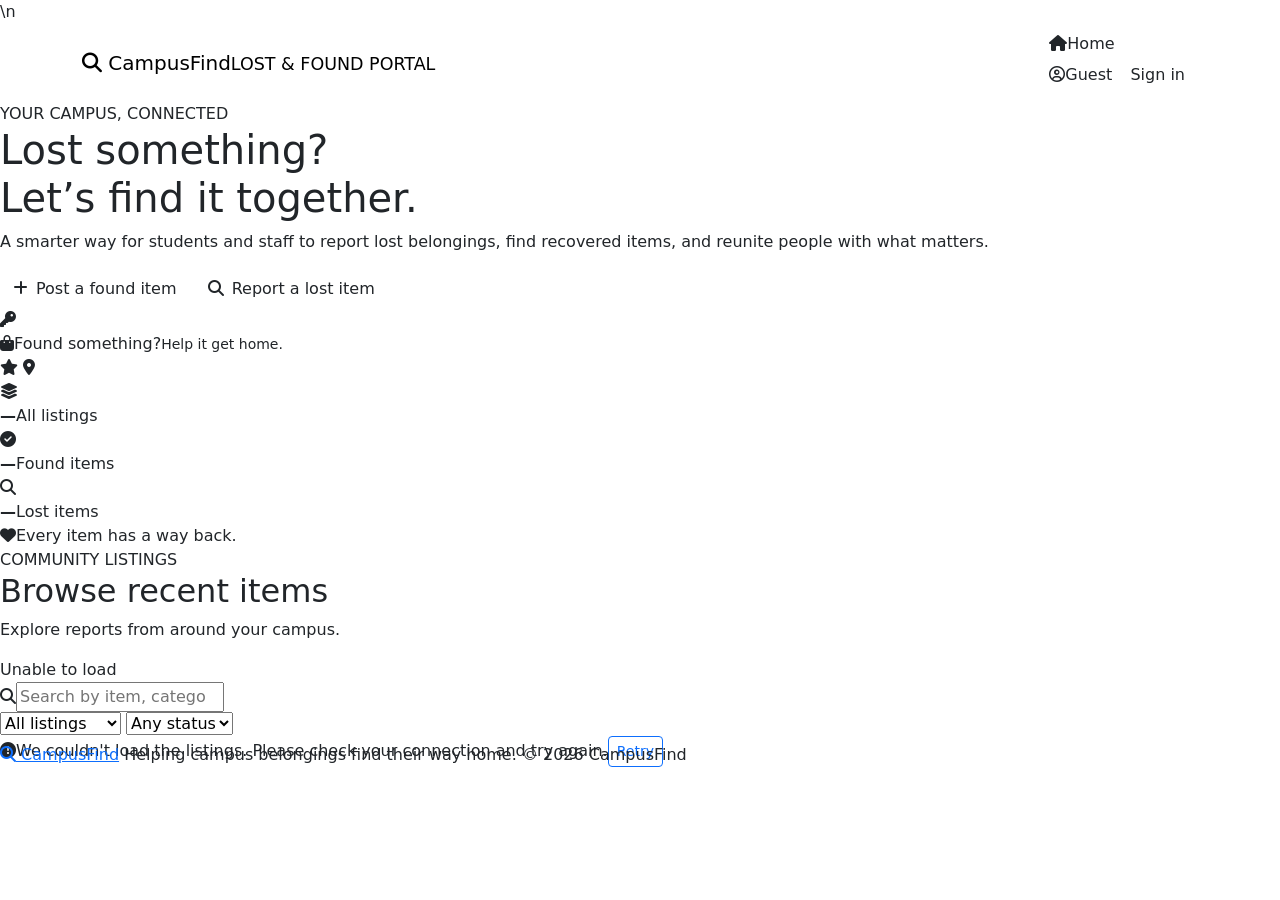
==== frontend/index.html @ 6be4feaf "initial commit- Campus Find project D31" ====
<!DOCTYPE html>
<html lang="en">
<head>
  <meta charset="UTF-8">
  <meta name="viewport" content="width=device-width, initial-scale=1">
  <meta name="theme-color" content="#281d4b">\n  <meta name="description" content="CampusFind helps students and staff report lost belongings, browse found items, and reconnect items with their owners.">
  <title>CampusFind — Campus Lost & Found</title>
  <link href="https://cdn.jsdelivr.net/npm/bootstrap@5.3.2/dist/css/bootstrap.min.css" rel="stylesheet">
  <link href="https://cdnjs.cloudflare.com/ajax/libs/font-awesome/6.5.0/css/all.min.css" rel="stylesheet">
  <link rel="stylesheet" href="/css/index.css">
  <link rel="stylesheet" href="/css/alternate-ui.css">
</head>
<body>
  <nav class="navbar navbar-expand-lg portal-navbar">
    <div class="container portal-container">
      <a class="navbar-brand portal-brand" href="/">
        <span class="brand-mark"><i class="fa-solid fa-magnifying-glass"></i></span>
        <span>Campus<span class="brand-light">Find</span><small>LOST & FOUND PORTAL</small></span>
      </a>
      <div class="nav-actions ms-auto">
        <a href="/" class="nav-link active"><i class="fa-solid fa-house"></i><span>Home</span></a>
        <a id="myClaimsBtn" href="/my-claims.html" class="nav-link d-none"><i class="fa-solid fa-clipboard-check"></i><span>My Claims</span></a>
        <a id="adminBtn" href="/admin-claims.html" class="nav-link d-none"><i class="fa-solid fa-shield-halved"></i><span>Admin</span></a>
        <span class="user-chip"><i class="fa-regular fa-circle-user"></i><span id="user">Guest</span></span>
        <a id="loginBtn" href="/login.html" class="btn btn-login">Sign in</a>
        <button id="logoutBtn" onclick="logout()" class="btn btn-login d-none"><i class="fa-solid fa-arrow-right-from-bracket me-1"></i> Logout</button>
      </div>
    </div>
  </nav>

  <main class="portal-container">
    <section class="hero-panel">
      <div class="hero-copy">
        <span class="eyebrow"><span class="eyebrow-dot"></span> YOUR CAMPUS, CONNECTED</span>
        <h1>Lost something?<br><span>Let’s find it together.</span></h1>
        <p>A smarter way for students and staff to report lost belongings, find recovered items, and reunite people with what matters.</p>
        <div class="hero-actions">
          <a href="/post.html" class="btn btn-primary-action"><i class="fa-solid fa-plus me-2"></i>Post a found item</a>
          <button onclick="reportLost()" class="btn btn-secondary-action"><i class="fa-solid fa-magnifying-glass me-2"></i>Report a lost item</button>
        </div>
      </div>
      <div class="hero-art" aria-hidden="true">
        <div class="art-orbit orbit-one"></div><div class="art-orbit orbit-two"></div>
        <div class="art-card art-card-back"><i class="fa-solid fa-key"></i></div>
        <div class="art-card art-card-front"><i class="fa-solid fa-bag-shopping"></i><span>Found something?</span><small>Help it get home.</small></div>
        <span class="art-spark spark-one"><i class="fa-solid fa-star"></i></span>
        <span class="art-spark spark-two"><i class="fa-solid fa-location-dot"></i></span>
      </div>
    </section>

    <section class="stats-row" aria-label="Portal summary">
      <div class="stat-card"><span class="stat-icon blue"><i class="fa-solid fa-layer-group"></i></span><div><strong id="totalCount">—</strong><span>All listings</span></div></div>
      <div class="stat-card"><span class="stat-icon green"><i class="fa-solid fa-circle-check"></i></span><div><strong id="foundCount">—</strong><span>Found items</span></div></div>
      <div class="stat-card"><span class="stat-icon red"><i class="fa-solid fa-magnifying-glass"></i></span><div><strong id="lostCount">—</strong><span>Lost items</span></div></div>
      <div class="stat-note"><i class="fa-solid fa-heart"></i><span>Every item has a way back.</span></div>
    </section>

    <section class="listings-section">
      <div class="section-heading">
        <div><span class="section-kicker">COMMUNITY LISTINGS</span><h2>Browse recent items</h2><p>Explore reports from around your campus.</p></div>
        <span id="resultsLabel" class="results-label">Loading listings…</span>
      </div>
      <div class="filter-panel">
        <label class="search-box"><i class="fa-solid fa-magnifying-glass"></i><input id="searchInput" type="search" placeholder="Search by item, category or location…" aria-label="Search listings"></label>
        <div class="filter-controls">
          <select id="typeFilter" aria-label="Filter by item type"><option value="all">All listings</option><option value="found">Found items</option><option value="lost">Lost items</option></select>
          <select id="statusFilter" aria-label="Filter by status"><option value="all">Any status</option><option value="verified">Verified</option><option value="unverified">Unverified</option></select>
        </div>
      </div>
      <div id="loadError" class="load-error d-none"><i class="fa-solid fa-circle-exclamation"></i><span>We couldn't load the listings. Please check your connection and try again.</span><button class="btn btn-sm btn-outline-primary" onclick="load()">Retry</button></div>
      <div class="row g-4" id="items" aria-live="polite"></div>
      <div id="emptyState" class="empty-state d-none"><span><i class="fa-regular fa-folder-open"></i></span><h3>No matching items</h3><p>Try another search or change your filters.</p><button class="btn btn-secondary-action" onclick="clearFilters()">Clear filters</button></div>
    </section>

    <footer class="portal-footer">
      <a class="footer-brand" href="/"><span class="brand-mark"><i class="fa-solid fa-magnifying-glass"></i></span> CampusFind</a>
      <span>Helping campus belongings find their way home.</span>
      <span>© <span id="year"></span> CampusFind</span>
    </footer>
  </main>

<script>
const itemsContainer = document.getElementById("items");
let allItems = [];

function escapeHtml(value) {
  return String(value ?? "").replace(/[&<>"']/g, char => ({
    "&": "&amp;", "<": "&lt;", ">": "&gt;", '"': "&quot;", "'": "&#39;"
  })[char]);
}

window.addEventListener("DOMContentLoaded", () => {
  const username = localStorage.getItem("username");
  const role = localStorage.getItem("role");
  if (username) {
    document.getElementById("user").textContent = username;
    document.getElementById("logoutBtn").classList.remove("d-none");
    document.getElementById("myClaimsBtn").classList.remove("d-none");
    document.getElementById("loginBtn").classList.add("d-none");
    if (role === "ADMIN") document.getElementById("adminBtn").classList.remove("d-none");
  }
  document.getElementById("year").textContent = new Date().getFullYear();
  document.getElementById("searchInput").addEventListener("input", renderItems);
  document.getElementById("typeFilter").addEventListener("change", renderItems);
  document.getElementById("statusFilter").addEventListener("change", renderItems);
  load();
});

async function load() {
  document.getElementById("loadError").classList.add("d-none");
  itemsContainer.innerHTML = '<div class="col-12"><div class="loading-state"><span class="spinner-border spinner-border-sm" role="status"></span> Loading campus listings…</div></div>';
  try {
    const [itemsResponse, statsResponse] = await Promise.all([
      fetch("/api/items?size=100"),
      fetch("/api/items/stats")
    ]);
    if (!itemsResponse.ok) throw new Error("Could not load items");
    const data = await itemsResponse.json();
    allItems = Array.isArray(data) ? data : [];
    if (statsResponse.ok) {
      const stats = await statsResponse.json();
      document.getElementById("totalCount").textContent = stats.total ?? "—";
      document.getElementById("foundCount").textContent = stats.found ?? "—";
      document.getElementById("lostCount").textContent = stats.lost ?? "—";
      const note = document.querySelector(".stat-note span");
      if (note) note.textContent = `${stats.returned ?? 0} items returned to their owners`;
    } else {
      document.getElementById("totalCount").textContent = "—";
      document.getElementById("foundCount").textContent = "—";
      document.getElementById("lostCount").textContent = "—";
    }
    renderItems();
  } catch (error) {
    itemsContainer.innerHTML = "";
    document.getElementById("resultsLabel").textContent = "Unable to load";
    document.getElementById("loadError").classList.remove("d-none");
  }
}

function renderItems() {
  const query = document.getElementById("searchInput").value.trim().toLowerCase();
  const type = document.getElementById("typeFilter").value;
  const status = document.getElementById("statusFilter").value;
  const filtered = allItems.filter(item => {
    const searchable = [item.title, item.category, item.location, item.description].filter(Boolean).join(" ").toLowerCase();
    const typeMatch = type === "all" || (type === "lost" ? item.lost : !item.lost);
    const statusText = String(item.status || "").toLowerCase();
    const statusMatch = status === "all" || (status === "verified" ? statusText === "verified" : statusText !== "verified");
    return searchable.includes(query) && typeMatch && statusMatch;
  });

  document.getElementById("resultsLabel").textContent = `${filtered.length} ${filtered.length === 1 ? "item" : "items"}`;
  document.getElementById("emptyState").classList.toggle("d-none", filtered.length > 0);
  if (!filtered.length) { itemsContainer.innerHTML = ""; return; }

  itemsContainer.innerHTML = filtered.map(item => {
    const lost = Boolean(item.lost);
    const statusText = String(item.status || "UNVERIFIED");
    const photo = item.photo
      ? `<img src="/api/items/photo/${encodeURIComponent(item.id)}" alt="${escapeHtml(item.title || "Item photo")}" loading="lazy" onerror="this.parentElement.classList.add('image-missing');this.remove()">`
      : "";
    const claimAction = !lost
      ? (localStorage.getItem("token")
        ? `<a href="/item.html?id=${encodeURIComponent(item.id)}" class="btn btn-claim"><i class="fa-solid fa-hand-holding-heart me-2"></i>Claim item</a>`
        : `<a href="/login.html" class="btn btn-claim"><i class="fa-solid fa-lock me-2"></i>Sign in to claim</a>`)
      : `<div class="waiting-note"><i class="fa-regular fa-clock me-1"></i>Waiting for a finder</div>`;
    return `
      <div class="col-12 col-sm-6 col-xl-4">
        <article class="item-card">
          <div class="item-image ${photo ? "" : "image-missing"}">
            ${photo}
            <span class="type-badge ${lost ? "badge-lost" : "badge-found"}">${lost ? '<i class="fa-solid fa-magnifying-glass me-1"></i> LOST' : '<i class="fa-solid fa-check me-1"></i> FOUND'}</span>
          </div>
          <div class="item-content">
            <div class="item-title-row"><h3>${escapeHtml(item.title || "Untitled item")}</h3><span class="status-dot ${statusText.toLowerCase() === "verified" ? "is-verified" : ""}" title="${escapeHtml(statusText)}"></span></div>
            <div class="item-location"><i class="fa-solid fa-location-dot"></i>${escapeHtml(item.location || "Location not specified")}</div>
            <div class="item-meta"><span><i class="fa-regular fa-calendar"></i>${escapeHtml(item.dateEvent || "Date not provided")}</span><span class="verification ${statusText.toLowerCase() === "verified" ? "verified" : ""}">${escapeHtml(statusText)}</span></div>
            <div class="item-actions">
              <a href="/item.html?id=${encodeURIComponent(item.id)}" class="btn btn-view">View details <i class="fa-solid fa-arrow-up-right-from-square ms-1"></i></a>
              ${claimAction}
            </div>
          </div>
        </article>
      </div>`;
  }).join("");
}

function clearFilters() {
  document.getElementById("searchInput").value = "";
  document.getElementById("typeFilter").value = "all";
  document.getElementById("statusFilter").value = "all";
  renderItems();
}
function reportLost() {
  if (!localStorage.getItem("token")) {
    alert("Please sign in to report a lost item.");
    window.location.href = "/login.html";
  } else {
    window.location.href = "/post.html?lost=true";
  }
}
function logout() {
  ["token", "username", "role"].forEach(key => localStorage.removeItem(key));
  window.location.href = "/login.html";
}
</script>
</body>
</html>
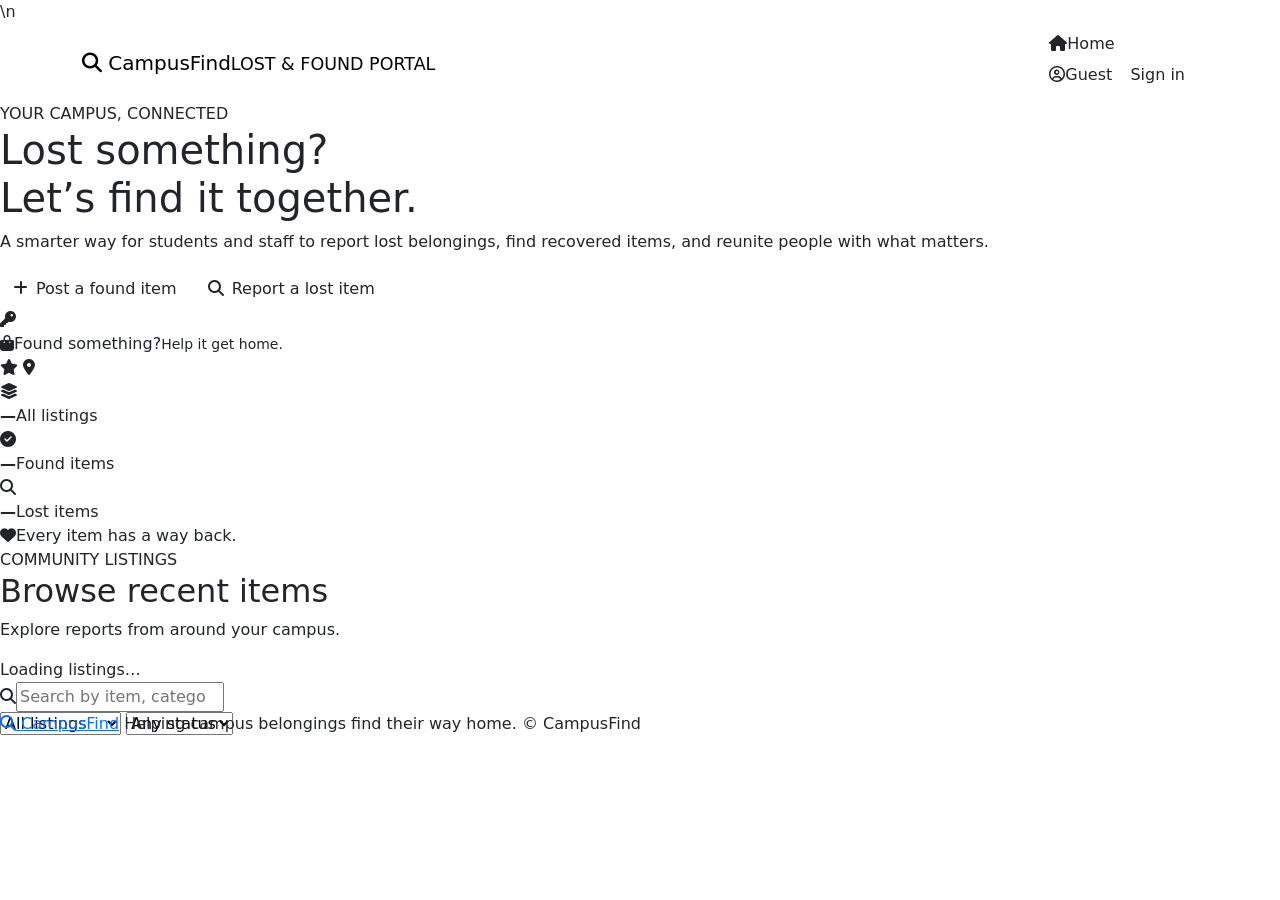
==== commit 9251bdde: "connect frontend to render" ====
--- a/frontend/index.html
+++ b/frontend/index.html
@@ -1,208 +1,317 @@
-<!DOCTYPE html>
+<!doctype html>
 <html lang="en">
-<head>
-  <meta charset="UTF-8">
-  <meta name="viewport" content="width=device-width, initial-scale=1">
-  <meta name="theme-color" content="#281d4b">\n  <meta name="description" content="CampusFind helps students and staff report lost belongings, browse found items, and reconnect items with their owners.">
-  <title>CampusFind — Campus Lost & Found</title>
-  <link href="https://cdn.jsdelivr.net/npm/bootstrap@5.3.2/dist/css/bootstrap.min.css" rel="stylesheet">
-  <link href="https://cdnjs.cloudflare.com/ajax/libs/font-awesome/6.5.0/css/all.min.css" rel="stylesheet">
-  <link rel="stylesheet" href="/css/index.css">
-  <link rel="stylesheet" href="/css/alternate-ui.css">
-</head>
-<body>
-  <nav class="navbar navbar-expand-lg portal-navbar">
-    <div class="container portal-container">
-      <a class="navbar-brand portal-brand" href="/">
-        <span class="brand-mark"><i class="fa-solid fa-magnifying-glass"></i></span>
-        <span>Campus<span class="brand-light">Find</span><small>LOST & FOUND PORTAL</small></span>
-      </a>
-      <div class="nav-actions ms-auto">
-        <a href="/" class="nav-link active"><i class="fa-solid fa-house"></i><span>Home</span></a>
-        <a id="myClaimsBtn" href="/my-claims.html" class="nav-link d-none"><i class="fa-solid fa-clipboard-check"></i><span>My Claims</span></a>
-        <a id="adminBtn" href="/admin-claims.html" class="nav-link d-none"><i class="fa-solid fa-shield-halved"></i><span>Admin</span></a>
-        <span class="user-chip"><i class="fa-regular fa-circle-user"></i><span id="user">Guest</span></span>
-        <a id="loginBtn" href="/login.html" class="btn btn-login">Sign in</a>
-        <button id="logoutBtn" onclick="logout()" class="btn btn-login d-none"><i class="fa-solid fa-arrow-right-from-bracket me-1"></i> Logout</button>
+  <head>
+    <meta charset="UTF-8" />
+    <meta name="viewport" content="width=device-width, initial-scale=1" />
+    <meta name="theme-color" content="#281d4b" />
+    \n
+    <meta
+      name="description"
+      content="CampusFind helps students and staff report lost belongings, browse found items, and reconnect items with their owners."
+    />
+    <title>CampusFind — Campus Lost & Found</title>
+    <link
+      href="https://cdn.jsdelivr.net/npm/bootstrap@5.3.2/dist/css/bootstrap.min.css"
+      rel="stylesheet"
+    />
+    <link
+      href="https://cdnjs.cloudflare.com/ajax/libs/font-awesome/6.5.0/css/all.min.css"
+      rel="stylesheet"
+    />
+    <link rel="stylesheet" href="/css/index.css" />
+    <link rel="stylesheet" href="/css/alternate-ui.css" />
+  </head>
+  <body>
+    <nav class="navbar navbar-expand-lg portal-navbar">
+      <div class="container portal-container">
+        <a class="navbar-brand portal-brand" href="/">
+          <span class="brand-mark"
+            ><i class="fa-solid fa-magnifying-glass"></i
+          ></span>
+          <span
+            >Campus<span class="brand-light">Find</span
+            ><small>LOST & FOUND PORTAL</small></span
+          >
+        </a>
+        <div class="nav-actions ms-auto">
+          <a href="/" class="nav-link active"
+            ><i class="fa-solid fa-house"></i><span>Home</span></a
+          >
+          <a id="myClaimsBtn" href="/my-claims.html" class="nav-link d-none"
+            ><i class="fa-solid fa-clipboard-check"></i
+            ><span>My Claims</span></a
+          >
+          <a id="adminBtn" href="/admin-claims.html" class="nav-link d-none"
+            ><i class="fa-solid fa-shield-halved"></i><span>Admin</span></a
+          >
+          <span class="user-chip"
+            ><i class="fa-regular fa-circle-user"></i
+            ><span id="user">Guest</span></span
+          >
+          <a id="loginBtn" href="/login.html" class="btn btn-login">Sign in</a>
+          <button
+            id="logoutBtn"
+            onclick="logout()"
+            class="btn btn-login d-none"
+          >
+            <i class="fa-solid fa-arrow-right-from-bracket me-1"></i> Logout
+          </button>
+        </div>
       </div>
-    </div>
-  </nav>
-
-  <main class="portal-container">
-    <section class="hero-panel">
-      <div class="hero-copy">
-        <span class="eyebrow"><span class="eyebrow-dot"></span> YOUR CAMPUS, CONNECTED</span>
-        <h1>Lost something?<br><span>Let’s find it together.</span></h1>
-        <p>A smarter way for students and staff to report lost belongings, find recovered items, and reunite people with what matters.</p>
-        <div class="hero-actions">
-          <a href="/post.html" class="btn btn-primary-action"><i class="fa-solid fa-plus me-2"></i>Post a found item</a>
-          <button onclick="reportLost()" class="btn btn-secondary-action"><i class="fa-solid fa-magnifying-glass me-2"></i>Report a lost item</button>
-        </div>
-      </div>
-      <div class="hero-art" aria-hidden="true">
-        <div class="art-orbit orbit-one"></div><div class="art-orbit orbit-two"></div>
-        <div class="art-card art-card-back"><i class="fa-solid fa-key"></i></div>
-        <div class="art-card art-card-front"><i class="fa-solid fa-bag-shopping"></i><span>Found something?</span><small>Help it get home.</small></div>
-        <span class="art-spark spark-one"><i class="fa-solid fa-star"></i></span>
-        <span class="art-spark spark-two"><i class="fa-solid fa-location-dot"></i></span>
-      </div>
-    </section>
-
-    <section class="stats-row" aria-label="Portal summary">
-      <div class="stat-card"><span class="stat-icon blue"><i class="fa-solid fa-layer-group"></i></span><div><strong id="totalCount">—</strong><span>All listings</span></div></div>
-      <div class="stat-card"><span class="stat-icon green"><i class="fa-solid fa-circle-check"></i></span><div><strong id="foundCount">—</strong><span>Found items</span></div></div>
-      <div class="stat-card"><span class="stat-icon red"><i class="fa-solid fa-magnifying-glass"></i></span><div><strong id="lostCount">—</strong><span>Lost items</span></div></div>
-      <div class="stat-note"><i class="fa-solid fa-heart"></i><span>Every item has a way back.</span></div>
-    </section>
-
-    <section class="listings-section">
-      <div class="section-heading">
-        <div><span class="section-kicker">COMMUNITY LISTINGS</span><h2>Browse recent items</h2><p>Explore reports from around your campus.</p></div>
-        <span id="resultsLabel" class="results-label">Loading listings…</span>
-      </div>
-      <div class="filter-panel">
-        <label class="search-box"><i class="fa-solid fa-magnifying-glass"></i><input id="searchInput" type="search" placeholder="Search by item, category or location…" aria-label="Search listings"></label>
-        <div class="filter-controls">
-          <select id="typeFilter" aria-label="Filter by item type"><option value="all">All listings</option><option value="found">Found items</option><option value="lost">Lost items</option></select>
-          <select id="statusFilter" aria-label="Filter by status"><option value="all">Any status</option><option value="verified">Verified</option><option value="unverified">Unverified</option></select>
-        </div>
-      </div>
-      <div id="loadError" class="load-error d-none"><i class="fa-solid fa-circle-exclamation"></i><span>We couldn't load the listings. Please check your connection and try again.</span><button class="btn btn-sm btn-outline-primary" onclick="load()">Retry</button></div>
-      <div class="row g-4" id="items" aria-live="polite"></div>
-      <div id="emptyState" class="empty-state d-none"><span><i class="fa-regular fa-folder-open"></i></span><h3>No matching items</h3><p>Try another search or change your filters.</p><button class="btn btn-secondary-action" onclick="clearFilters()">Clear filters</button></div>
-    </section>
-
-    <footer class="portal-footer">
-      <a class="footer-brand" href="/"><span class="brand-mark"><i class="fa-solid fa-magnifying-glass"></i></span> CampusFind</a>
-      <span>Helping campus belongings find their way home.</span>
-      <span>© <span id="year"></span> CampusFind</span>
-    </footer>
-  </main>
-
-<script>
-const itemsContainer = document.getElementById("items");
-let allItems = [];
-
-function escapeHtml(value) {
-  return String(value ?? "").replace(/[&<>"']/g, char => ({
-    "&": "&amp;", "<": "&lt;", ">": "&gt;", '"': "&quot;", "'": "&#39;"
-  })[char]);
-}
-
-window.addEventListener("DOMContentLoaded", () => {
-  const username = localStorage.getItem("username");
-  const role = localStorage.getItem("role");
-  if (username) {
-    document.getElementById("user").textContent = username;
-    document.getElementById("logoutBtn").classList.remove("d-none");
-    document.getElementById("myClaimsBtn").classList.remove("d-none");
-    document.getElementById("loginBtn").classList.add("d-none");
-    if (role === "ADMIN") document.getElementById("adminBtn").classList.remove("d-none");
-  }
-  document.getElementById("year").textContent = new Date().getFullYear();
-  document.getElementById("searchInput").addEventListener("input", renderItems);
-  document.getElementById("typeFilter").addEventListener("change", renderItems);
-  document.getElementById("statusFilter").addEventListener("change", renderItems);
-  load();
-});
-
-async function load() {
-  document.getElementById("loadError").classList.add("d-none");
-  itemsContainer.innerHTML = '<div class="col-12"><div class="loading-state"><span class="spinner-border spinner-border-sm" role="status"></span> Loading campus listings…</div></div>';
-  try {
-    const [itemsResponse, statsResponse] = await Promise.all([
-      fetch("/api/items?size=100"),
-      fetch("/api/items/stats")
-    ]);
-    if (!itemsResponse.ok) throw new Error("Could not load items");
-    const data = await itemsResponse.json();
-    allItems = Array.isArray(data) ? data : [];
-    if (statsResponse.ok) {
-      const stats = await statsResponse.json();
-      document.getElementById("totalCount").textContent = stats.total ?? "—";
-      document.getElementById("foundCount").textContent = stats.found ?? "—";
-      document.getElementById("lostCount").textContent = stats.lost ?? "—";
-      const note = document.querySelector(".stat-note span");
-      if (note) note.textContent = `${stats.returned ?? 0} items returned to their owners`;
-    } else {
-      document.getElementById("totalCount").textContent = "—";
-      document.getElementById("foundCount").textContent = "—";
-      document.getElementById("lostCount").textContent = "—";
-    }
-    renderItems();
-  } catch (error) {
-    itemsContainer.innerHTML = "";
-    document.getElementById("resultsLabel").textContent = "Unable to load";
-    document.getElementById("loadError").classList.remove("d-none");
-  }
-}
-
-function renderItems() {
-  const query = document.getElementById("searchInput").value.trim().toLowerCase();
-  const type = document.getElementById("typeFilter").value;
-  const status = document.getElementById("statusFilter").value;
-  const filtered = allItems.filter(item => {
-    const searchable = [item.title, item.category, item.location, item.description].filter(Boolean).join(" ").toLowerCase();
-    const typeMatch = type === "all" || (type === "lost" ? item.lost : !item.lost);
-    const statusText = String(item.status || "").toLowerCase();
-    const statusMatch = status === "all" || (status === "verified" ? statusText === "verified" : statusText !== "verified");
-    return searchable.includes(query) && typeMatch && statusMatch;
-  });
-
-  document.getElementById("resultsLabel").textContent = `${filtered.length} ${filtered.length === 1 ? "item" : "items"}`;
-  document.getElementById("emptyState").classList.toggle("d-none", filtered.length > 0);
-  if (!filtered.length) { itemsContainer.innerHTML = ""; return; }
-
-  itemsContainer.innerHTML = filtered.map(item => {
-    const lost = Boolean(item.lost);
-    const statusText = String(item.status || "UNVERIFIED");
-    const photo = item.photo
-      ? `<img src="/api/items/photo/${encodeURIComponent(item.id)}" alt="${escapeHtml(item.title || "Item photo")}" loading="lazy" onerror="this.parentElement.classList.add('image-missing');this.remove()">`
-      : "";
-    const claimAction = !lost
-      ? (localStorage.getItem("token")
-        ? `<a href="/item.html?id=${encodeURIComponent(item.id)}" class="btn btn-claim"><i class="fa-solid fa-hand-holding-heart me-2"></i>Claim item</a>`
-        : `<a href="/login.html" class="btn btn-claim"><i class="fa-solid fa-lock me-2"></i>Sign in to claim</a>`)
-      : `<div class="waiting-note"><i class="fa-regular fa-clock me-1"></i>Waiting for a finder</div>`;
-    return `
-      <div class="col-12 col-sm-6 col-xl-4">
-        <article class="item-card">
-          <div class="item-image ${photo ? "" : "image-missing"}">
-            ${photo}
-            <span class="type-badge ${lost ? "badge-lost" : "badge-found"}">${lost ? '<i class="fa-solid fa-magnifying-glass me-1"></i> LOST' : '<i class="fa-solid fa-check me-1"></i> FOUND'}</span>
-          </div>
-          <div class="item-content">
-            <div class="item-title-row"><h3>${escapeHtml(item.title || "Untitled item")}</h3><span class="status-dot ${statusText.toLowerCase() === "verified" ? "is-verified" : ""}" title="${escapeHtml(statusText)}"></span></div>
-            <div class="item-location"><i class="fa-solid fa-location-dot"></i>${escapeHtml(item.location || "Location not specified")}</div>
-            <div class="item-meta"><span><i class="fa-regular fa-calendar"></i>${escapeHtml(item.dateEvent || "Date not provided")}</span><span class="verification ${statusText.toLowerCase() === "verified" ? "verified" : ""}">${escapeHtml(statusText)}</span></div>
-            <div class="item-actions">
-              <a href="/item.html?id=${encodeURIComponent(item.id)}" class="btn btn-view">View details <i class="fa-solid fa-arrow-up-right-from-square ms-1"></i></a>
-              ${claimAction}
-            </div>
-          </div>
-        </article>
-      </div>`;
-  }).join("");
-}
-
-function clearFilters() {
-  document.getElementById("searchInput").value = "";
-  document.getElementById("typeFilter").value = "all";
-  document.getElementById("statusFilter").value = "all";
-  renderItems();
-}
-function reportLost() {
-  if (!localStorage.getItem("token")) {
-    alert("Please sign in to report a lost item.");
-    window.location.href = "/login.html";
-  } else {
-    window.location.href = "/post.html?lost=true";
-  }
-}
-function logout() {
-  ["token", "username", "role"].forEach(key => localStorage.removeItem(key));
-  window.location.href = "/login.html";
-}
-</script>
-</body>
+    </nav>
+
+    <main class="portal-container">
+      <section class="hero-panel">
+        <div class="hero-copy">
+          <span class="eyebrow"
+            ><span class="eyebrow-dot"></span> YOUR CAMPUS, CONNECTED</span
+          >
+          <h1>Lost something?<br /><span>Let’s find it together.</span></h1>
+          <p>
+            A smarter way for students and staff to report lost belongings, find
+            recovered items, and reunite people with what matters.
+          </p>
+          <div class="hero-actions">
+            <a href="/post.html" class="btn btn-primary-action"
+              ><i class="fa-solid fa-plus me-2"></i>Post a found item</a
+            >
+            <button onclick="reportLost()" class="btn btn-secondary-action">
+              <i class="fa-solid fa-magnifying-glass me-2"></i>Report a lost
+              item
+            </button>
+          </div>
+        </div>
+        <div class="hero-art" aria-hidden="true">
+          <div class="art-orbit orbit-one"></div>
+          <div class="art-orbit orbit-two"></div>
+          <div class="art-card art-card-back">
+            <i class="fa-solid fa-key"></i>
+          </div>
+          <div class="art-card art-card-front">
+            <i class="fa-solid fa-bag-shopping"></i><span>Found something?</span
+            ><small>Help it get home.</small>
+          </div>
+          <span class="art-spark spark-one"
+            ><i class="fa-solid fa-star"></i
+          ></span>
+          <span class="art-spark spark-two"
+            ><i class="fa-solid fa-location-dot"></i
+          ></span>
+        </div>
+      </section>
+
+      <section class="stats-row" aria-label="Portal summary">
+        <div class="stat-card">
+          <span class="stat-icon blue"
+            ><i class="fa-solid fa-layer-group"></i
+          ></span>
+          <div><strong id="totalCount">—</strong><span>All listings</span></div>
+        </div>
+        <div class="stat-card">
+          <span class="stat-icon green"
+            ><i class="fa-solid fa-circle-check"></i
+          ></span>
+          <div><strong id="foundCount">—</strong><span>Found items</span></div>
+        </div>
+        <div class="stat-card">
+          <span class="stat-icon red"
+            ><i class="fa-solid fa-magnifying-glass"></i
+          ></span>
+          <div><strong id="lostCount">—</strong><span>Lost items</span></div>
+        </div>
+        <div class="stat-note">
+          <i class="fa-solid fa-heart"></i
+          ><span>Every item has a way back.</span>
+        </div>
+      </section>
+
+      <section class="listings-section">
+        <div class="section-heading">
+          <div>
+            <span class="section-kicker">COMMUNITY LISTINGS</span>
+            <h2>Browse recent items</h2>
+            <p>Explore reports from around your campus.</p>
+          </div>
+          <span id="resultsLabel" class="results-label">Loading listings…</span>
+        </div>
+        <div class="filter-panel">
+          <label class="search-box"
+            ><i class="fa-solid fa-magnifying-glass"></i
+            ><input
+              id="searchInput"
+              type="search"
+              placeholder="Search by item, category or location…"
+              aria-label="Search listings"
+          /></label>
+          <div class="filter-controls">
+            <select id="typeFilter" aria-label="Filter by item type">
+              <option value="all">All listings</option>
+              <option value="found">Found items</option>
+              <option value="lost">Lost items</option>
+            </select>
+            <select id="statusFilter" aria-label="Filter by status">
+              <option value="all">Any status</option>
+              <option value="verified">Verified</option>
+              <option value="unverified">Unverified</option>
+            </select>
+          </div>
+        </div>
+        <div id="loadError" class="load-error d-none">
+          <i class="fa-solid fa-circle-exclamation"></i
+          ><span
+            >We couldn't load the listings. Please check your connection and try
+            again.</span
+          ><button class="btn btn-sm btn-outline-primary" onclick="load()">
+            Retry
+          </button>
+        </div>
+        <div class="row g-4" id="items" aria-live="polite"></div>
+        <div id="emptyState" class="empty-state d-none">
+          <span><i class="fa-regular fa-folder-open"></i></span>
+          <h3>No matching items</h3>
+          <p>Try another search or change your filters.</p>
+          <button class="btn btn-secondary-action" onclick="clearFilters()">
+            Clear filters
+          </button>
+        </div>
+      </section>
+
+      <footer class="portal-footer">
+        <a class="footer-brand" href="/"
+          ><span class="brand-mark"
+            ><i class="fa-solid fa-magnifying-glass"></i
+          ></span>
+          CampusFind</a
+        >
+        <span>Helping campus belongings find their way home.</span>
+        <span>© <span id="year"></span> CampusFind</span>
+      </footer>
+    </main>
+
+    <script src="config.js">
+      const itemsContainer = document.getElementById("items");
+      let allItems = [];
+
+      function escapeHtml(value) {
+        return String(value ?? "").replace(/[&<>"']/g, char => ({
+          "&": "&amp;", "<": "&lt;", ">": "&gt;", '"': "&quot;", "'": "&#39;"
+        })[char]);
+      }
+
+      window.addEventListener("DOMContentLoaded", () => {
+        const username = localStorage.getItem("username");
+        const role = localStorage.getItem("role");
+        if (username) {
+          document.getElementById("user").textContent = username;
+          document.getElementById("logoutBtn").classList.remove("d-none");
+          document.getElementById("myClaimsBtn").classList.remove("d-none");
+          document.getElementById("loginBtn").classList.add("d-none");
+          if (role === "ADMIN") document.getElementById("adminBtn").classList.remove("d-none");
+        }
+        document.getElementById("year").textContent = new Date().getFullYear();
+        document.getElementById("searchInput").addEventListener("input", renderItems);
+        document.getElementById("typeFilter").addEventListener("change", renderItems);
+        document.getElementById("statusFilter").addEventListener("change", renderItems);
+        load();
+      });
+
+      async function load() {
+        document.getElementById("loadError").classList.add("d-none");
+        itemsContainer.innerHTML = '<div class="col-12"><div class="loading-state"><span class="spinner-border spinner-border-sm" role="status"></span> Loading campus listings…</div></div>';
+        try {
+          const [itemsResponse, statsResponse] = await Promise.all([
+            fetch(`${API_BASE_URL}/api/items?size=100"),
+            fetch(`${API_BASE_URL}/api/items/stats")
+          ]);
+          if (!itemsResponse.ok) throw new Error("Could not load items");
+          const data = await itemsResponse.json();
+          allItems = Array.isArray(data) ? data : [];
+          if (statsResponse.ok) {
+            const stats = await statsResponse.json();
+            document.getElementById("totalCount").textContent = stats.total ?? "—";
+            document.getElementById("foundCount").textContent = stats.found ?? "—";
+            document.getElementById("lostCount").textContent = stats.lost ?? "—";
+            const note = document.querySelector(".stat-note span");
+            if (note) note.textContent = `${stats.returned ?? 0} items returned to their owners`;
+          } else {
+            document.getElementById("totalCount").textContent = "—";
+            document.getElementById("foundCount").textContent = "—";
+            document.getElementById("lostCount").textContent = "—";
+          }
+          renderItems();
+        } catch (error) {
+          itemsContainer.innerHTML = "";
+          document.getElementById("resultsLabel").textContent = "Unable to load";
+          document.getElementById("loadError").classList.remove("d-none");
+        }
+      }
+
+      function renderItems() {
+        const query = document.getElementById("searchInput").value.trim().toLowerCase();
+        const type = document.getElementById("typeFilter").value;
+        const status = document.getElementById("statusFilter").value;
+        const filtered = allItems.filter(item => {
+          const searchable = [item.title, item.category, item.location, item.description].filter(Boolean).join(" ").toLowerCase();
+          const typeMatch = type === "all" || (type === "lost" ? item.lost : !item.lost);
+          const statusText = String(item.status || "").toLowerCase();
+          const statusMatch = status === "all" || (status === "verified" ? statusText === "verified" : statusText !== "verified");
+          return searchable.includes(query) && typeMatch && statusMatch;
+        });
+
+        document.getElementById("resultsLabel").textContent = `${filtered.length} ${filtered.length === 1 ? "item" : "items"}`;
+        document.getElementById("emptyState").classList.toggle("d-none", filtered.length > 0);
+        if (!filtered.length) { itemsContainer.innerHTML = ""; return; }
+
+        itemsContainer.innerHTML = filtered.map(item => {
+          const lost = Boolean(item.lost);
+          const statusText = String(item.status || "UNVERIFIED");
+          const photo = item.photo
+            ? `<img src="/api/items/photo/${encodeURIComponent(item.id)}" alt="${escapeHtml(item.title || "Item photo")}" loading="lazy" onerror="this.parentElement.classList.add('image-missing');this.remove()">`
+            : "";
+          const claimAction = !lost
+            ? (localStorage.getItem("token")
+              ? `<a href="/item.html?id=${encodeURIComponent(item.id)}" class="btn btn-claim"><i class="fa-solid fa-hand-holding-heart me-2"></i>Claim item</a>`
+              : `<a href="/login.html" class="btn btn-claim"><i class="fa-solid fa-lock me-2"></i>Sign in to claim</a>`)
+            : `<div class="waiting-note"><i class="fa-regular fa-clock me-1"></i>Waiting for a finder</div>`;
+          return `
+            <div class="col-12 col-sm-6 col-xl-4">
+              <article class="item-card">
+                <div class="item-image ${photo ? "" : "image-missing"}">
+                  ${photo}
+                  <span class="type-badge ${lost ? "badge-lost" : "badge-found"}">${lost ? '<i class="fa-solid fa-magnifying-glass me-1"></i> LOST' : '<i class="fa-solid fa-check me-1"></i> FOUND'}</span>
+                </div>
+                <div class="item-content">
+                  <div class="item-title-row"><h3>${escapeHtml(item.title || "Untitled item")}</h3><span class="status-dot ${statusText.toLowerCase() === "verified" ? "is-verified" : ""}" title="${escapeHtml(statusText)}"></span></div>
+                  <div class="item-location"><i class="fa-solid fa-location-dot"></i>${escapeHtml(item.location || "Location not specified")}</div>
+                  <div class="item-meta"><span><i class="fa-regular fa-calendar"></i>${escapeHtml(item.dateEvent || "Date not provided")}</span><span class="verification ${statusText.toLowerCase() === "verified" ? "verified" : ""}">${escapeHtml(statusText)}</span></div>
+                  <div class="item-actions">
+                    <a href="/item.html?id=${encodeURIComponent(item.id)}" class="btn btn-view">View details <i class="fa-solid fa-arrow-up-right-from-square ms-1"></i></a>
+                    ${claimAction}
+                  </div>
+                </div>
+              </article>
+            </div>`;
+        }).join("");
+      }
+
+      function clearFilters() {
+        document.getElementById("searchInput").value = "";
+        document.getElementById("typeFilter").value = "all";
+        document.getElementById("statusFilter").value = "all";
+        renderItems();
+      }
+      function reportLost() {
+        if (!localStorage.getItem("token")) {
+          alert("Please sign in to report a lost item.");
+          window.location.href = "/login.html";
+        } else {
+          window.location.href = "/post.html?lost=true";
+        }
+      }
+      function logout() {
+        ["token", "username", "role"].forEach(key => localStorage.removeItem(key));
+        window.location.href = "/login.html";
+      }
+    </script>
+  </body>
 </html>
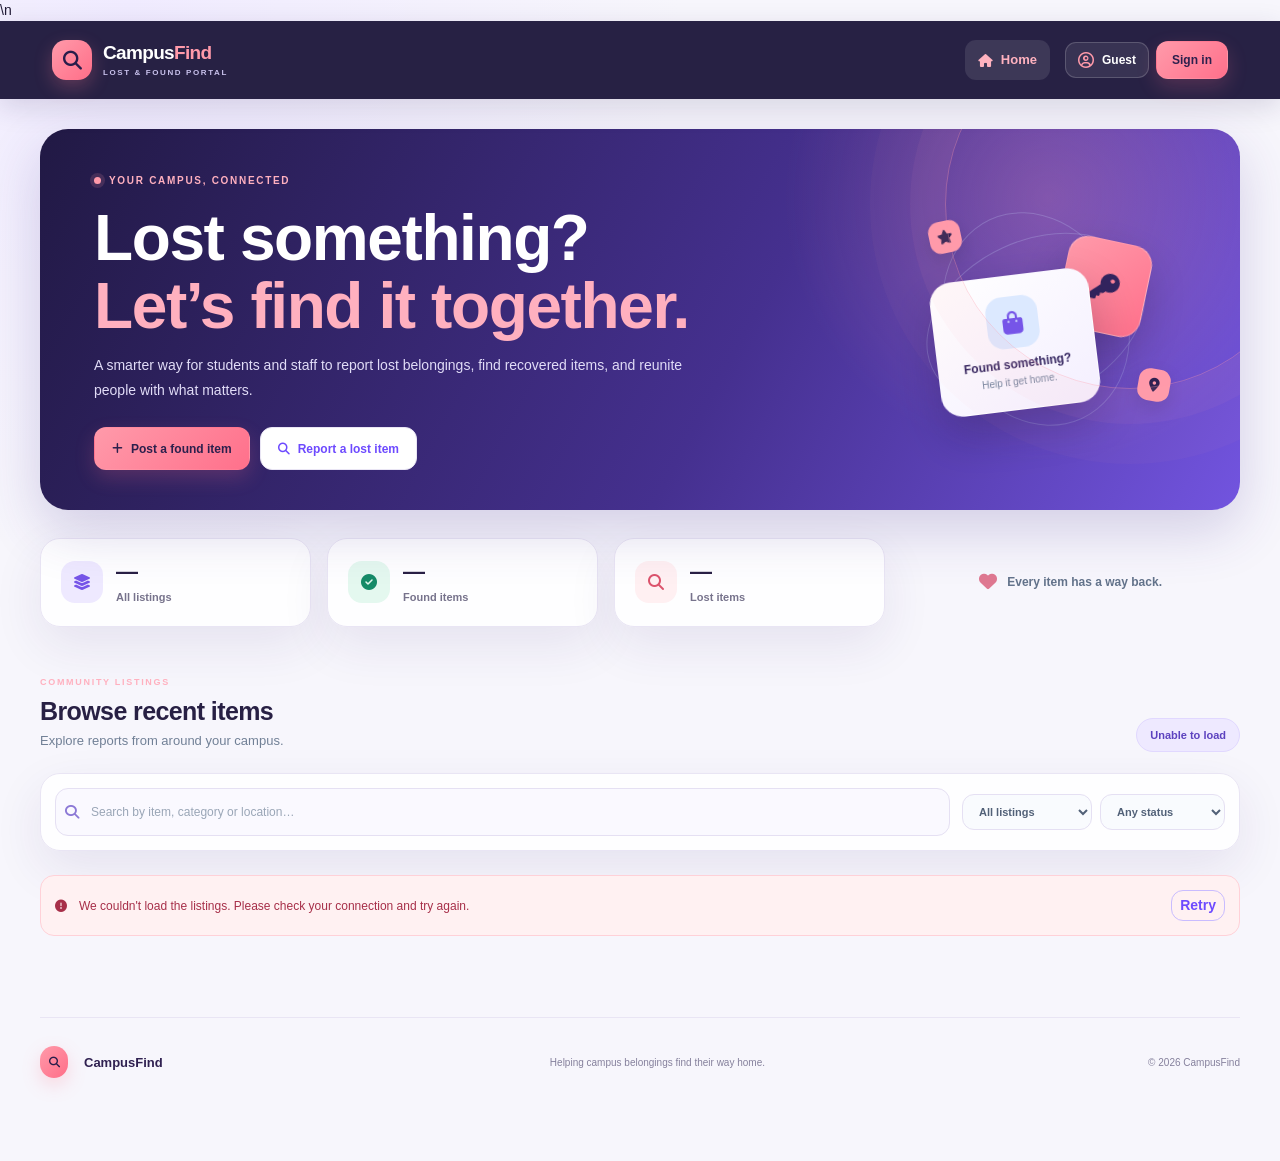
==== commit 1962346a: "Update security configuration and frontend" ====
--- a/frontend/index.html
+++ b/frontend/index.html
@@ -18,13 +18,13 @@
       href="https://cdnjs.cloudflare.com/ajax/libs/font-awesome/6.5.0/css/all.min.css"
       rel="stylesheet"
     />
-    <link rel="stylesheet" href="/css/index.css" />
-    <link rel="stylesheet" href="/css/alternate-ui.css" />
+    <link rel="stylesheet" href="css/index.css" />
+    <link rel="stylesheet" href="css/alternate-ui.css" />
   </head>
   <body>
     <nav class="navbar navbar-expand-lg portal-navbar">
       <div class="container portal-container">
-        <a class="navbar-brand portal-brand" href="/">
+        <a class="navbar-brand portal-brand" href="index.html">
           <span class="brand-mark"
             ><i class="fa-solid fa-magnifying-glass"></i
           ></span>
@@ -34,21 +34,21 @@
           >
         </a>
         <div class="nav-actions ms-auto">
-          <a href="/" class="nav-link active"
+          <a href="index.html" class="nav-link active"
             ><i class="fa-solid fa-house"></i><span>Home</span></a
           >
-          <a id="myClaimsBtn" href="/my-claims.html" class="nav-link d-none"
+          <a id="myClaimsBtn" href="my-claims.html" class="nav-link d-none"
             ><i class="fa-solid fa-clipboard-check"></i
             ><span>My Claims</span></a
           >
-          <a id="adminBtn" href="/admin-claims.html" class="nav-link d-none"
+          <a id="adminBtn" href="admin-claims.html" class="nav-link d-none"
             ><i class="fa-solid fa-shield-halved"></i><span>Admin</span></a
           >
           <span class="user-chip"
             ><i class="fa-regular fa-circle-user"></i
             ><span id="user">Guest</span></span
           >
-          <a id="loginBtn" href="/login.html" class="btn btn-login">Sign in</a>
+          <a id="loginBtn" href="login.html" class="btn btn-login">Sign in</a>
           <button
             id="logoutBtn"
             onclick="logout()"
@@ -72,7 +72,7 @@
             recovered items, and reunite people with what matters.
           </p>
           <div class="hero-actions">
-            <a href="/post.html" class="btn btn-primary-action"
+            <a href="post.html" class="btn btn-primary-action"
               ><i class="fa-solid fa-plus me-2"></i>Post a found item</a
             >
             <button onclick="reportLost()" class="btn btn-secondary-action">
@@ -177,7 +177,7 @@
       </section>
 
       <footer class="portal-footer">
-        <a class="footer-brand" href="/"
+        <a class="footer-brand" href="index.html"
           ><span class="brand-mark"
             ><i class="fa-solid fa-magnifying-glass"></i
           ></span>
@@ -188,14 +188,23 @@
       </footer>
     </main>
 
-    <script src="config.js">
+    <script src="config.js"></script>
+    <script>
       const itemsContainer = document.getElementById("items");
       let allItems = [];
 
       function escapeHtml(value) {
-        return String(value ?? "").replace(/[&<>"']/g, char => ({
-          "&": "&amp;", "<": "&lt;", ">": "&gt;", '"': "&quot;", "'": "&#39;"
-        })[char]);
+        return String(value ?? "").replace(
+          /[&<>"']/g,
+          (char) =>
+            ({
+              "&": "&amp;",
+              "<": "&lt;",
+              ">": "&gt;",
+              '"': "&quot;",
+              "'": "&#39;",
+            })[char],
+        );
       }
 
       window.addEventListener("DOMContentLoaded", () => {
@@ -206,33 +215,45 @@
           document.getElementById("logoutBtn").classList.remove("d-none");
           document.getElementById("myClaimsBtn").classList.remove("d-none");
           document.getElementById("loginBtn").classList.add("d-none");
-          if (role === "ADMIN") document.getElementById("adminBtn").classList.remove("d-none");
+          if (role === "ADMIN")
+            document.getElementById("adminBtn").classList.remove("d-none");
         }
         document.getElementById("year").textContent = new Date().getFullYear();
-        document.getElementById("searchInput").addEventListener("input", renderItems);
-        document.getElementById("typeFilter").addEventListener("change", renderItems);
-        document.getElementById("statusFilter").addEventListener("change", renderItems);
+        document
+          .getElementById("searchInput")
+          .addEventListener("input", renderItems);
+        document
+          .getElementById("typeFilter")
+          .addEventListener("change", renderItems);
+        document
+          .getElementById("statusFilter")
+          .addEventListener("change", renderItems);
         load();
       });
 
       async function load() {
         document.getElementById("loadError").classList.add("d-none");
-        itemsContainer.innerHTML = '<div class="col-12"><div class="loading-state"><span class="spinner-border spinner-border-sm" role="status"></span> Loading campus listings…</div></div>';
+        itemsContainer.innerHTML =
+          '<div class="col-12"><div class="loading-state"><span class="spinner-border spinner-border-sm" role="status"></span> Loading campus listings…</div></div>';
         try {
           const [itemsResponse, statsResponse] = await Promise.all([
-            fetch(`${API_BASE_URL}/api/items?size=100"),
-            fetch(`${API_BASE_URL}/api/items/stats")
+            fetch(`${API_BASE_URL}/api/items?size=100`),
+            fetch(`${API_BASE_URL}/api/items/stats`),
           ]);
           if (!itemsResponse.ok) throw new Error("Could not load items");
           const data = await itemsResponse.json();
           allItems = Array.isArray(data) ? data : [];
           if (statsResponse.ok) {
             const stats = await statsResponse.json();
-            document.getElementById("totalCount").textContent = stats.total ?? "—";
-            document.getElementById("foundCount").textContent = stats.found ?? "—";
-            document.getElementById("lostCount").textContent = stats.lost ?? "—";
+            document.getElementById("totalCount").textContent =
+              stats.total ?? "—";
+            document.getElementById("foundCount").textContent =
+              stats.found ?? "—";
+            document.getElementById("lostCount").textContent =
+              stats.lost ?? "—";
             const note = document.querySelector(".stat-note span");
-            if (note) note.textContent = `${stats.returned ?? 0} items returned to their owners`;
+            if (note)
+              note.textContent = `${stats.returned ?? 0} items returned to their owners`;
           } else {
             document.getElementById("totalCount").textContent = "—";
             document.getElementById("foundCount").textContent = "—";
@@ -241,39 +262,63 @@
           renderItems();
         } catch (error) {
           itemsContainer.innerHTML = "";
-          document.getElementById("resultsLabel").textContent = "Unable to load";
+          document.getElementById("resultsLabel").textContent =
+            "Unable to load";
           document.getElementById("loadError").classList.remove("d-none");
         }
       }
 
       function renderItems() {
-        const query = document.getElementById("searchInput").value.trim().toLowerCase();
+        const query = document
+          .getElementById("searchInput")
+          .value.trim()
+          .toLowerCase();
         const type = document.getElementById("typeFilter").value;
         const status = document.getElementById("statusFilter").value;
-        const filtered = allItems.filter(item => {
-          const searchable = [item.title, item.category, item.location, item.description].filter(Boolean).join(" ").toLowerCase();
-          const typeMatch = type === "all" || (type === "lost" ? item.lost : !item.lost);
+        const filtered = allItems.filter((item) => {
+          const searchable = [
+            item.title,
+            item.category,
+            item.location,
+            item.description,
+          ]
+            .filter(Boolean)
+            .join(" ")
+            .toLowerCase();
+          const typeMatch =
+            type === "all" || (type === "lost" ? item.lost : !item.lost);
           const statusText = String(item.status || "").toLowerCase();
-          const statusMatch = status === "all" || (status === "verified" ? statusText === "verified" : statusText !== "verified");
+          const statusMatch =
+            status === "all" ||
+            (status === "verified"
+              ? statusText === "verified"
+              : statusText !== "verified");
           return searchable.includes(query) && typeMatch && statusMatch;
         });
 
-        document.getElementById("resultsLabel").textContent = `${filtered.length} ${filtered.length === 1 ? "item" : "items"}`;
-        document.getElementById("emptyState").classList.toggle("d-none", filtered.length > 0);
-        if (!filtered.length) { itemsContainer.innerHTML = ""; return; }
-
-        itemsContainer.innerHTML = filtered.map(item => {
-          const lost = Boolean(item.lost);
-          const statusText = String(item.status || "UNVERIFIED");
-          const photo = item.photo
-            ? `<img src="/api/items/photo/${encodeURIComponent(item.id)}" alt="${escapeHtml(item.title || "Item photo")}" loading="lazy" onerror="this.parentElement.classList.add('image-missing');this.remove()">`
-            : "";
-          const claimAction = !lost
-            ? (localStorage.getItem("token")
-              ? `<a href="/item.html?id=${encodeURIComponent(item.id)}" class="btn btn-claim"><i class="fa-solid fa-hand-holding-heart me-2"></i>Claim item</a>`
-              : `<a href="/login.html" class="btn btn-claim"><i class="fa-solid fa-lock me-2"></i>Sign in to claim</a>`)
-            : `<div class="waiting-note"><i class="fa-regular fa-clock me-1"></i>Waiting for a finder</div>`;
-          return `
+        document.getElementById("resultsLabel").textContent =
+          `${filtered.length} ${filtered.length === 1 ? "item" : "items"}`;
+        document
+          .getElementById("emptyState")
+          .classList.toggle("d-none", filtered.length > 0);
+        if (!filtered.length) {
+          itemsContainer.innerHTML = "";
+          return;
+        }
+
+        itemsContainer.innerHTML = filtered
+          .map((item) => {
+            const lost = Boolean(item.lost);
+            const statusText = String(item.status || "UNVERIFIED");
+            const photo = item.photo
+              ? `<img src="${API_BASE_URL}/api/items/photo/${encodeURIComponent(item.id)}" alt="${escapeHtml(item.title || "Item photo")}" loading="lazy" onerror="this.parentElement.classList.add('image-missing');this.remove()">`
+              : "";
+            const claimAction = !lost
+              ? localStorage.getItem("token")
+                ? `<a href="item.html?id=${encodeURIComponent(item.id)}" class="btn btn-claim"><i class="fa-solid fa-hand-holding-heart me-2"></i>Claim item</a>`
+                : `<a href="login.html" class="btn btn-claim"><i class="fa-solid fa-lock me-2"></i>Sign in to claim</a>`
+              : `<div class="waiting-note"><i class="fa-regular fa-clock me-1"></i>Waiting for a finder</div>`;
+            return `
             <div class="col-12 col-sm-6 col-xl-4">
               <article class="item-card">
                 <div class="item-image ${photo ? "" : "image-missing"}">
@@ -285,13 +330,14 @@
                   <div class="item-location"><i class="fa-solid fa-location-dot"></i>${escapeHtml(item.location || "Location not specified")}</div>
                   <div class="item-meta"><span><i class="fa-regular fa-calendar"></i>${escapeHtml(item.dateEvent || "Date not provided")}</span><span class="verification ${statusText.toLowerCase() === "verified" ? "verified" : ""}">${escapeHtml(statusText)}</span></div>
                   <div class="item-actions">
-                    <a href="/item.html?id=${encodeURIComponent(item.id)}" class="btn btn-view">View details <i class="fa-solid fa-arrow-up-right-from-square ms-1"></i></a>
+                    <a href="item.html?id=${encodeURIComponent(item.id)}" class="btn btn-view">View details <i class="fa-solid fa-arrow-up-right-from-square ms-1"></i></a>
                     ${claimAction}
                   </div>
                 </div>
               </article>
             </div>`;
-        }).join("");
+          })
+          .join("");
       }
 
       function clearFilters() {
@@ -303,14 +349,16 @@
       function reportLost() {
         if (!localStorage.getItem("token")) {
           alert("Please sign in to report a lost item.");
-          window.location.href = "/login.html";
+          window.location.href = "login.html";
         } else {
-          window.location.href = "/post.html?lost=true";
+          window.location.href = "post.html?lost=true";
         }
       }
       function logout() {
-        ["token", "username", "role"].forEach(key => localStorage.removeItem(key));
-        window.location.href = "/login.html";
+        ["token", "username", "role"].forEach((key) =>
+          localStorage.removeItem(key),
+        );
+        window.location.href = "login.html";
       }
     </script>
   </body>
--- a/frontend/css/index.css
+++ b/frontend/css/index.css
@@ -0,0 +1,196 @@
+@import url('https://fonts.googleapis.com/css2?family=DM+Sans:wght@400;500;600;700&family=Manrope:wght@400;500;600;700;800&display=swap');
+
+:root {
+  --navy: #173b72;
+  --navy-deep: #102c55;
+  --blue: #2764d8;
+  --blue-soft: #edf4ff;
+  --ink: #172b4d;
+  --muted: #718096;
+  --line: #e6ebf2;
+  --surface: #ffffff;
+  --page: #f5f7fb;
+  --green: #14805e;
+  --red: #c83e4d;
+  --shadow: 0 8px 26px rgba(25, 47, 79, .055);
+}
+
+* { box-sizing: border-box; }
+body {
+  margin: 0;
+  min-height: 100vh;
+  color: var(--ink);
+  background: var(--page);
+  font-family: 'DM Sans', sans-serif;
+  font-size: 14px;
+  -webkit-font-smoothing: antialiased;
+}
+a { text-decoration: none; }
+.portal-container { width: min(1200px, calc(100% - 48px)); margin-inline: auto; }
+
+.portal-navbar {
+  background: rgba(255,255,255,.96);
+  border-bottom: 1px solid #e8edf4;
+  box-shadow: 0 2px 12px rgba(16,44,85,.035);
+  padding: 15px 0;
+  position: sticky;
+  top: 0;
+  z-index: 20;
+  backdrop-filter: blur(12px);
+}
+.portal-navbar .portal-container { display: flex; align-items: center; }
+.portal-brand { display: inline-flex; align-items: center; gap: 11px; color: var(--ink); font: 800 19px 'Manrope', sans-serif; letter-spacing: -.6px; line-height: 1.05; }
+.portal-brand:hover { color: var(--ink); }
+.portal-brand small { display: block; margin-top: 5px; font: 700 8px 'DM Sans', sans-serif; color: #8390a4; letter-spacing: 1.6px; }
+.brand-light { color: var(--blue); }
+.brand-mark { display: inline-grid; place-items: center; width: 40px; height: 40px; flex: 0 0 40px; border-radius: 13px; color: #fff; background: linear-gradient(145deg, #3679eb, #204da7); box-shadow: 0 6px 13px rgba(39,100,216,.2); }
+.nav-actions { display: flex; align-items: center; gap: 7px; }
+.nav-link { display: inline-flex; align-items: center; gap: 8px; padding: 10px 13px; border-radius: 10px; color: #58677d; font-size: 13px; font-weight: 700; }
+.nav-link:hover, .nav-link.active { background: var(--blue-soft); color: var(--blue); }
+.user-chip { display: inline-flex; align-items: center; gap: 8px; max-width: 150px; margin-left: 8px; padding: 8px 12px; border: 1px solid var(--line); border-radius: 11px; color: #526178; font-size: 12px; font-weight: 700; }
+.user-chip span { overflow: hidden; text-overflow: ellipsis; white-space: nowrap; }
+.user-chip i { color: var(--blue); font-size: 16px; }
+.btn-login { padding: 9px 15px; border: 0; border-radius: 10px; background: var(--navy); color: white; font-size: 12px; font-weight: 700; }
+.btn-login:hover { background: var(--navy-deep); color: #fff; }
+
+.hero-panel {
+  display: flex; align-items: center; justify-content: space-between; position: relative; overflow: hidden;
+  min-height: 285px; margin-top: 30px; padding: 40px 54px;
+  border-radius: 23px; color: white;
+  background: radial-gradient(circle at 78% 30%, rgba(93,149,255,.34), transparent 28%), linear-gradient(115deg, #142f5d 0%, #1c4a8b 62%, #2764bb 100%);
+  box-shadow: 0 14px 34px rgba(25,64,123,.16);
+}
+.hero-copy { position: relative; z-index: 2; max-width: 650px; }
+.eyebrow, .section-kicker { display: inline-flex; align-items: center; gap: 8px; font-size: 10px; font-weight: 800; letter-spacing: 1.7px; }
+.eyebrow { color: #c9ddff; }
+.eyebrow-dot { width: 7px; height: 7px; border-radius: 50%; background: #7be0b2; box-shadow: 0 0 0 4px rgba(123,224,178,.12); }
+.hero-panel h1 { margin: 15px 0 12px; font: 800 clamp(28px, 3.4vw, 42px)/1.13 'Manrope', sans-serif; letter-spacing: -1.4px; }
+.hero-panel h1 span { color: #a9ccff; }
+.hero-panel p { max-width: 550px; margin: 0; color: #d4e1f6; font-size: 14px; line-height: 1.8; }
+.hero-actions { display: flex; flex-wrap: wrap; gap: 10px; margin-top: 24px; }
+.btn-primary-action, .btn-secondary-action { display: inline-flex; justify-content: center; align-items: center; min-height: 43px; padding: 0 17px; border-radius: 10px; font-weight: 700; font-size: 12px; transition: transform .2s, box-shadow .2s; }
+.btn-primary-action { border: 1px solid #fff; background: #fff; color: var(--navy); }
+.btn-primary-action:hover { transform: translateY(-2px); color: var(--navy); box-shadow: 0 8px 20px rgba(0,0,0,.13); }
+.btn-secondary-action { border: 1px solid rgba(255,255,255,.36); background: rgba(255,255,255,.08); color: #fff; }
+.btn-secondary-action:hover { background: rgba(255,255,255,.16); color: #fff; }
+.hero-art { position: relative; width: 260px; height: 215px; flex: 0 0 260px; margin-right: 15px; }
+.art-orbit { position: absolute; border: 1px solid rgba(204,224,255,.22); border-radius: 50%; transform: rotate(-25deg); }
+.orbit-one { width: 230px; height: 160px; top: 28px; left: 10px; }
+.orbit-two { width: 180px; height: 220px; top: -3px; left: 35px; }
+.art-card { position: absolute; display: flex; align-items: center; justify-content: center; flex-direction: column; border: 1px solid rgba(255,255,255,.48); box-shadow: 0 18px 40px rgba(4,20,49,.22); backdrop-filter: blur(8px); }
+.art-card-back { top: 28px; right: 24px; width: 85px; height: 93px; border-radius: 20px; background: rgba(255,255,255,.14); color: #c5ddff; font-size: 28px; transform: rotate(12deg); }
+.art-card-front { bottom: 17px; left: 24px; width: 160px; height: 135px; border-radius: 22px; background: linear-gradient(145deg, rgba(255,255,255,.98), rgba(232,241,255,.94)); color: var(--navy); transform: rotate(-7deg); }
+.art-card-front i { display: grid; place-items: center; width: 52px; height: 52px; margin-bottom: 9px; border-radius: 16px; background: #dce9ff; color: var(--blue); font-size: 23px; }
+.art-card-front span { font: 800 12px 'Manrope', sans-serif; }
+.art-card-front small { margin-top: 3px; color: #73839d; font-size: 10px; }
+.art-spark { position: absolute; display: grid; place-items: center; width: 32px; height: 32px; border-radius: 11px; background: #ffcf69; color: #7c4b06; box-shadow: 0 8px 20px rgba(0,0,0,.12); }
+.spark-one { top: 9px; left: 18px; transform: rotate(-12deg); }
+.spark-two { right: 1px; bottom: 26px; background: #8ce2c0; color: #12684c; transform: rotate(10deg); }
+
+.stats-row { display: grid; grid-template-columns: repeat(3, minmax(0, 1fr)) 1.25fr; gap: 14px; margin: 19px 0 43px; }
+.stat-card { display: flex; align-items: center; gap: 13px; min-height: 83px; padding: 16px 18px; border: 1px solid var(--line); border-radius: 15px; background: #fff; box-shadow: 0 3px 12px rgba(25,47,79,.025); }
+.stat-icon { display: grid; place-items: center; width: 42px; height: 42px; border-radius: 13px; font-size: 16px; }
+.stat-icon.blue { color: #2764d8; background: #eaf1ff; }
+.stat-icon.green { color: #14805e; background: #e7f7f0; }
+.stat-icon.red { color: #c83e4d; background: #fff0f1; }
+.stat-card strong { display: block; font: 800 22px 'Manrope', sans-serif; line-height: 1.2; }
+.stat-card div span { display: block; margin-top: 4px; color: var(--muted); font-size: 11px; font-weight: 600; }
+.stat-note { display: flex; align-items: center; justify-content: center; gap: 10px; padding: 15px; color: #63738b; font-size: 12px; font-weight: 700; }
+.stat-note i { color: #df7891; font-size: 18px; }
+
+.listings-section { padding-bottom: 40px; }
+.section-heading { display: flex; justify-content: space-between; align-items: end; gap: 20px; margin-bottom: 21px; }
+.section-kicker { color: var(--blue); font-size: 9px; }
+.section-heading h2 { margin: 6px 0 4px; font: 800 25px 'Manrope', sans-serif; letter-spacing: -.6px; color: var(--ink); }
+.section-heading p { margin: 0; color: var(--muted); font-size: 13px; }
+.results-label { padding: 7px 11px; border: 1px solid var(--line); border-radius: 9px; background: #fff; color: #66768e; font-size: 11px; font-weight: 700; white-space: nowrap; }
+.filter-panel { display: flex; gap: 12px; align-items: center; justify-content: space-between; margin-bottom: 22px; padding: 12px; border: 1px solid var(--line); border-radius: 15px; background: #fff; }
+.search-box { display: flex; align-items: center; gap: 10px; flex: 1; min-width: 180px; padding: 0 9px; color: #8190a6; }
+.search-box i { font-size: 14px; }
+.search-box input { width: 100%; min-width: 0; border: 0; outline: 0; background: transparent; color: var(--ink); font: 12px 'DM Sans', sans-serif; }
+.search-box input::placeholder { color: #9aa6b7; }
+.filter-controls { display: flex; gap: 8px; }
+.filter-controls select { min-width: 125px; padding: 10px 30px 10px 12px; border: 1px solid #e5eaf1; border-radius: 9px; outline: 0; background-color: #f9fbfe; color: #526178; font: 700 11px 'DM Sans', sans-serif; }
+.filter-controls select:focus { border-color: #9dbbf5; }
+
+.item-card { height: 100%; overflow: hidden; border: 1px solid #e7ecf3; border-radius: 16px; background: var(--surface); box-shadow: var(--shadow); transition: transform .22s ease, box-shadow .22s ease; }
+.item-card:hover { transform: translateY(-4px); box-shadow: 0 14px 32px rgba(25,47,79,.10); }
+.item-image { position: relative; display: grid; place-items: center; height: 218px; overflow: hidden; background: #f0f4f9; }
+.item-image img { display: block; width: 100%; height: 100%; object-fit: contain; padding: 12px; transition: transform .35s ease; }
+.item-card:hover .item-image img { transform: scale(1.035); }
+.item-image.image-missing { background: linear-gradient(145deg, #eef3fa, #f8faff); }
+.item-image.image-missing::after { content: '\\f1b2'; font-family: 'Font Awesome 6 Free'; font-weight: 900; position: absolute; display: grid; place-items: center; width: 58px; height: 58px; border: 1px solid #dce5f2; border-radius: 18px; background: #fff; color: #a1b3cd; font-size: 23px; }
+.type-badge { position: absolute; top: 13px; left: 13px; z-index: 2; padding: 6px 9px; border-radius: 7px; font-size: 9px; font-weight: 800; letter-spacing: .45px; }
+.badge-lost { background: #fff0f1; color: #bd3544; }
+.badge-found { background: #e5f7ef; color: #117653; }
+.item-content { display: flex; flex-direction: column; padding: 17px 17px 16px; }
+.item-title-row { display: flex; align-items: center; justify-content: space-between; gap: 10px; }
+.item-title-row h3 { overflow: hidden; margin: 0; color: var(--ink); font: 800 16px 'Manrope', sans-serif; text-overflow: ellipsis; white-space: nowrap; }
+.status-dot { width: 8px; height: 8px; flex: 0 0 8px; border-radius: 50%; background: #e4a63d; box-shadow: 0 0 0 4px #fff6e7; }
+.status-dot.is-verified { background: #20a276; box-shadow: 0 0 0 4px #e4f7ef; }
+.item-location { display: flex; align-items: center; gap: 7px; margin-top: 9px; color: #78869a; font-size: 11px; }
+.item-location i { color: #8a9bb3; }
+.item-meta { display: flex; flex-wrap: wrap; align-items: center; justify-content: space-between; gap: 8px; margin-top: 15px; padding-top: 12px; border-top: 1px solid #edf0f5; }
+.item-meta > span:first-child { display: flex; align-items: center; gap: 6px; color: #718096; font-size: 10px; }
+.verification { padding: 5px 7px; border-radius: 6px; background: #fff5e3; color: #966416; font-size: 8px; font-weight: 800; text-transform: uppercase; letter-spacing: .35px; }
+.verification.verified { background: #e8f8f0; color: #117653; }
+.item-actions { display: grid; grid-template-columns: 1fr; gap: 8px; margin-top: 15px; }
+.btn-view, .btn-claim { display: flex; align-items: center; justify-content: center; min-height: 38px; border-radius: 9px; font-size: 11px; font-weight: 800; }
+.btn-view { border: 1px solid #d6e3fb; background: #f7faff; color: var(--blue); }
+.btn-view:hover { border-color: var(--blue); background: var(--blue-soft); color: var(--blue); }
+.btn-claim { border: 1px solid var(--navy); background: var(--navy); color: #fff; }
+.btn-claim:hover { border-color: var(--navy-deep); background: var(--navy-deep); color: #fff; }
+.waiting-note { padding: 8px 0 1px; color: #8895a8; font-size: 10px; }
+.loading-state { display: flex; justify-content: center; align-items: center; gap: 10px; padding: 45px 12px; color: var(--muted); font-size: 12px; }
+.load-error { display: flex; align-items: center; gap: 12px; margin-bottom: 20px; padding: 14px; border: 1px solid #f2d1d5; border-radius: 12px; background: #fff5f6; color: #a52c3b; font-size: 12px; }
+.load-error span { flex: 1; }
+.empty-state { padding: 50px 20px; text-align: center; border: 1px dashed #d6dfec; border-radius: 16px; background: rgba(255,255,255,.7); }
+.empty-state > span { display: inline-grid; place-items: center; width: 56px; height: 56px; border-radius: 17px; background: #eaf1ff; color: var(--blue); font-size: 22px; }
+.empty-state h3 { margin: 15px 0 6px; font: 800 18px 'Manrope', sans-serif; }
+.empty-state p { margin-bottom: 17px; color: var(--muted); font-size: 12px; }
+.empty-state .btn-secondary-action { border-color: var(--line); background: #fff; color: var(--ink); }
+.empty-state .btn-secondary-action:hover { background: var(--blue-soft); color: var(--blue); }
+
+.portal-footer { display: flex; align-items: center; justify-content: space-between; gap: 16px; padding: 22px 0 27px; border-top: 1px solid #e3e9f1; color: #8995a7; font-size: 10px; }
+.footer-brand { display: inline-flex; align-items: center; gap: 8px; color: var(--ink); font: 800 13px 'Manrope', sans-serif; }
+.footer-brand .brand-mark { width: 28px; height: 28px; flex-basis: 28px; border-radius: 9px; font-size: 11px; }
+
+@media (max-width: 900px) {
+  .hero-panel { padding: 34px; }
+  .hero-art { transform: scale(.85); transform-origin: center right; margin-left: -20px; margin-right: -20px; }
+  .stats-row { grid-template-columns: repeat(3, minmax(0, 1fr)); }
+  .stat-note { grid-column: 1 / -1; min-height: 35px; }
+}
+@media (max-width: 650px) {
+  .portal-container { width: min(100% - 28px, 520px); }
+  .portal-navbar { padding: 11px 0; }
+  .portal-navbar .portal-container { flex-wrap: wrap; gap: 12px; }
+  .portal-brand { font-size: 17px; }
+  .brand-mark { width: 36px; height: 36px; flex-basis: 36px; }
+  .nav-actions { width: 100%; margin-left: 0 !important; overflow-x: auto; padding-bottom: 2px; }
+  .nav-link { flex: 0 0 auto; padding: 8px 10px; font-size: 11px; }
+  .user-chip { flex: 0 0 auto; margin-left: 0; }
+  .btn-login { flex: 0 0 auto; }
+  .hero-panel { min-height: 0; margin-top: 18px; padding: 27px 22px; border-radius: 18px; }
+  .hero-panel h1 { font-size: 29px; letter-spacing: -.9px; }
+  .hero-panel p { font-size: 12px; }
+  .hero-art { display: none; }
+  .hero-actions { display: grid; grid-template-columns: 1fr; }
+  .stats-row { grid-template-columns: 1fr 1fr; gap: 9px; margin: 13px 0 32px; }
+  .stat-card { min-height: 73px; gap: 10px; padding: 12px; }
+  .stat-icon { width: 35px; height: 35px; border-radius: 10px; font-size: 13px; }
+  .stat-card strong { font-size: 19px; }
+  .stat-card div span { font-size: 10px; }
+  .stat-note { grid-column: 1 / -1; padding: 7px; }
+  .section-heading { align-items: start; }
+  .section-heading h2 { font-size: 22px; }
+  .section-heading p { font-size: 11px; }
+  .results-label { margin-top: 7px; }
+  .filter-panel { flex-direction: column; align-items: stretch; padding: 12px; }
+  .search-box { min-height: 36px; }
+  .filter-controls { display: grid; grid-template-columns: 1fr 1fr; }
+  .filter-controls select { width: 100%; min-width: 0; }
+  .item-image { height: 205px; }
+  .portal-footer { flex-wrap: wrap; justify-content: space-between; }
+  .portal-footer > span:nth-child(2) { order: 3; flex-basis: 100%; }
+}
--- a/frontend/css/alternate-ui.css
+++ b/frontend/css/alternate-ui.css
@@ -0,0 +1,13 @@
+@import url('https://fonts.googleapis.com/css2?family=DM+Sans:wght@400;500;600;700&family=Manrope:wght@500;600;700;800&display=swap');
+:root{--alt-ink:#201b36;--alt-muted:#77738c;--alt-bg:#f7f6fc;--alt-card:#fff;--alt-green:#6d4aff;--alt-green2:#4a2cc2;--alt-lime:#ff7a90;--alt-line:#e9e5f4;--alt-shadow:0 18px 50px rgba(54,37,110,.09);--accent-soft:#f0ebff}
+*{box-sizing:border-box}html{scroll-behavior:smooth}body{font-family:'DM Sans',sans-serif!important;background:radial-gradient(ellipse at 10% 0%,#f0ebff 0,transparent 34%),var(--alt-bg)!important;color:var(--alt-ink)!important;min-height:100vh}a{transition:color .18s,background .18s,transform .18s;text-decoration:none}h1,h2,h3,h4,h5,.navbar-brand{font-family:'Manrope',sans-serif;letter-spacing:-.035em}p{color:var(--alt-muted);line-height:1.7}.container,.portal-container{max-width:1200px}
+/* Navigation */
+.navbar,.portal-navbar,.custom-navbar{background:rgba(31,24,61,.96)!important;color:#fff!important;padding:14px 0!important;border:0!important;box-shadow:0 8px 28px rgba(37,25,82,.15)!important;position:sticky;top:0;z-index:50;backdrop-filter:blur(14px)}.navbar-brand,.portal-brand,.custom-navbar .navbar-brand{color:#fff!important;font-weight:800!important}.portal-brand small{color:#c9c2ed!important}.navbar-brand i{color:var(--alt-lime)}.navbar .nav-link,.portal-navbar .nav-link,.custom-navbar .nav-link{color:#e5e0ff!important;font-weight:700;border-radius:11px;padding:10px 13px!important}.navbar .nav-link:hover,.portal-navbar .nav-link:hover,.portal-navbar .nav-link.active,.custom-navbar .nav-link:hover{background:rgba(255,255,255,.1)!important;color:#ffb2bf!important}.brand-mark{background:linear-gradient(135deg,#ff9aaa,#ff6e88)!important;color:#281d4b!important;box-shadow:0 7px 18px rgba(255,122,144,.25)!important;border-radius:14px!important}.brand-light{color:#ff9aaa!important}.brand-mark i{color:#281d4b!important}.user-chip{background:rgba(255,255,255,.08)!important;border-color:rgba(255,255,255,.18)!important;color:#fff!important}.user-chip i{color:#ff9aaa!important}.btn,.btn-primary,.btn-login,.btn-primary-action{border-radius:12px!important;font-weight:700!important;transition:transform .2s,box-shadow .2s!important}.btn:hover,.btn-primary:hover,.btn-login:hover{transform:translateY(-2px)}.btn-primary,.btn-primary-action,.btn-login{background:linear-gradient(135deg,#ff9aaa,#ff708b)!important;border:1px solid transparent!important;color:#2c204d!important;box-shadow:0 8px 20px rgba(255,112,139,.2)}.btn-primary:focus,.btn-primary-action:focus{box-shadow:0 0 0 .22rem rgba(255,122,144,.25)!important}.btn-secondary-action{background:#fff!important;color:var(--alt-green)!important;border:1px solid var(--alt-line)!important}.btn-danger{background:#d9485f!important;border-color:#d9485f!important}.btn-warning{background:#ff9aaa!important;border-color:#ff9aaa!important;color:#2c204d!important}.btn-light{background:#fff!important;border-color:#fff!important;color:var(--alt-green)!important}
+/* Home hero */
+main.portal-container{padding-bottom:55px}.hero-panel{background:radial-gradient(circle at 84% 18%,rgba(255,154,170,.26),transparent 25%),linear-gradient(118deg,#211944 0%,#45308f 58%,#7254df 100%)!important;border-radius:28px!important;overflow:hidden;position:relative;box-shadow:0 20px 55px rgba(67,45,142,.2)!important;margin:30px auto 28px!important;color:#fff!important}.hero-panel:after{content:'';position:absolute;width:370px;height:370px;border:1px solid rgba(255,154,170,.35);border-radius:50%;right:-75px;top:-110px;box-shadow:0 0 0 35px rgba(255,154,170,.05),0 0 0 75px rgba(255,154,170,.035);pointer-events:none}.hero-copy{position:relative;z-index:2}.hero-copy h1,.hero-panel h1{font-size:clamp(2.4rem,5vw,4.25rem)!important;line-height:1.06!important;color:#fff!important;font-weight:800!important}.hero-copy h1 span,.hero-panel h1 span{color:#ffb0bf!important}.hero-copy p,.hero-panel p{color:#e1dcf7!important;max-width:610px}.eyebrow,.section-kicker{color:#ffb0bf!important;letter-spacing:1.7px;font-weight:800}.eyebrow-dot{background:#ff9aaa!important;box-shadow:0 0 0 4px rgba(255,154,170,.15)!important}.hero-art .art-card{box-shadow:0 20px 45px rgba(15,10,39,.24)!important;border:1px solid rgba(255,255,255,.24)!important}.art-card-front{background:linear-gradient(145deg,#fff,#f4efff)!important;color:#33245f!important}.art-card-front i{color:#7655e8!important}.art-card-back{background:linear-gradient(135deg,#ff9aaa,#ff708b)!important;color:#33245f!important}.art-spark{background:#ff9aaa!important;color:#302151!important}
+/* Stats, sections and controls */
+.stats-row{gap:16px}.stat-card,.filter-panel,.item-card,.listing-card,.auth-card,.form-card,.claim-card,.admin-card{background:rgba(255,255,255,.94)!important;border:1px solid var(--alt-line)!important;border-radius:20px!important;box-shadow:var(--alt-shadow)!important}.stat-card{padding:20px!important;transition:transform .2s,box-shadow .2s}.stat-card:hover{transform:translateY(-3px);box-shadow:0 22px 45px rgba(54,37,110,.13)!important}.stat-icon{border-radius:14px!important}.stat-icon.blue{background:#eee9ff!important;color:#7655e8!important}.stat-icon.green{background:#e4f8ef!important;color:#168b68!important}.stat-icon.red{background:#fff0f2!important;color:#dc536c!important}.stat-card strong{color:#292044!important;font-family:'Manrope',sans-serif}.stat-card span:not(.stat-icon){color:var(--alt-muted)}.listings-section{margin-top:42px}.section-heading h2{font-weight:800;color:#282044}.section-heading p{margin-bottom:0}.results-label{background:#eee9ff!important;color:#5c42bf!important;border:1px solid #e1d8ff!important;border-radius:999px!important;padding:8px 13px!important;font-weight:700}.filter-panel{padding:14px!important;display:flex;gap:12px;align-items:center;flex-wrap:wrap;margin:20px 0 24px!important}.search-box{background:#faf9ff!important;border:1px solid #e5e0f3!important;border-radius:13px!important;min-height:48px}.search-box:focus-within{border-color:#9b85f3!important;box-shadow:0 0 0 4px rgba(109,74,255,.1)!important}.search-box i{color:#8c79d6!important}.search-box input,.filter-controls select,select,input,textarea{font-family:'DM Sans',sans-serif}.filter-controls select,.form-select,.form-control,input,textarea,select{border-radius:12px!important;border-color:#e5e0f3!important}.filter-controls select:focus,.form-control:focus,input:focus,textarea:focus,select:focus{border-color:#9b85f3!important;box-shadow:0 0 0 4px rgba(109,74,255,.1)!important}.item-card,.listing-card{overflow:hidden;transition:transform .22s,box-shadow .22s!important}.item-card:hover,.listing-card:hover{transform:translateY(-5px);box-shadow:0 24px 50px rgba(54,37,110,.15)!important}.item-card img,.listing-card img{transition:transform .35s}.item-card:hover img,.listing-card:hover img{transform:scale(1.025)}.badge,.status-badge{border-radius:999px!important;padding:6px 10px!important}.loading-state,.empty-state{background:#fff!important;border:1px dashed #d9d1f0!important;border-radius:20px!important;padding:38px!important;color:var(--alt-muted)!important}.empty-state>span{background:#eee9ff!important;color:#7655e8!important;border-radius:18px!important}.load-error{background:#fff1f2!important;border:1px solid #ffd1d8!important;border-radius:14px!important;padding:14px!important;color:#a72f49!important}.portal-footer{border-top:1px solid var(--alt-line)!important;color:#85809c!important;padding:28px 0!important;margin-top:45px!important}.footer-brand{color:#302151!important;font-weight:800!important}.footer-brand .brand-mark{width:32px;height:32px;display:inline-grid;place-items:center;margin-right:8px}
+/* Auth, posting, item details, claims and admin pages */
+.auth-card,.form-card,.claim-card,.admin-card{padding:clamp(20px,3vw,34px)!important}.auth-card h1,.auth-card h2,.form-card h1,.form-card h2,.claim-card h2,.admin-card h2{color:#2b214c!important;font-weight:800!important}.form-label,label{font-weight:700;color:#4a4266}.form-text,.text-muted{color:#827c99!important}.table{--bs-table-bg:transparent;vertical-align:middle}.table thead th{background:#f0ebff!important;color:#51418c!important;border-bottom:0!important}.table>:not(caption)>*>*{border-color:#eee9f7!important;padding:13px}.alert{border-radius:14px!important}.btn-outline-primary{color:#6d4aff!important;border-color:#c9bcff!important}.btn-outline-primary:hover{background:#6d4aff!important;color:#fff!important}.pagination .page-link{color:#6d4aff}.pagination .active>.page-link{background:#6d4aff;border-color:#6d4aff}
+@media(max-width:900px){.portal-navbar .portal-container{flex-wrap:wrap;gap:12px}.nav-actions{flex-wrap:wrap;justify-content:flex-end}.hero-panel{padding:34px!important}.user-chip{display:none!important}}
+@media(max-width:600px){.portal-container{width:min(100% - 28px,1200px)!important}.portal-navbar{padding:10px 0!important}.nav-actions{gap:4px}.nav-actions .nav-link{padding:8px!important;font-size:12px}.nav-actions .nav-link span{display:none}.hero-panel{margin-top:18px!important;padding:28px 22px!important;border-radius:22px!important;min-height:unset}.hero-copy h1,.hero-panel h1{font-size:2.35rem!important}.hero-art{display:none!important}.stats-row{display:grid!important;grid-template-columns:1fr 1fr}.stat-card{padding:14px!important}.stat-note{grid-column:1/-1}.filter-panel{padding:10px!important}.filter-controls{width:100%;display:flex;gap:8px}.filter-controls select{min-width:0;flex:1}.section-heading{gap:12px;align-items:flex-start}.results-label{font-size:11px}.portal-footer{display:flex;flex-direction:column;gap:10px;align-items:flex-start}}
